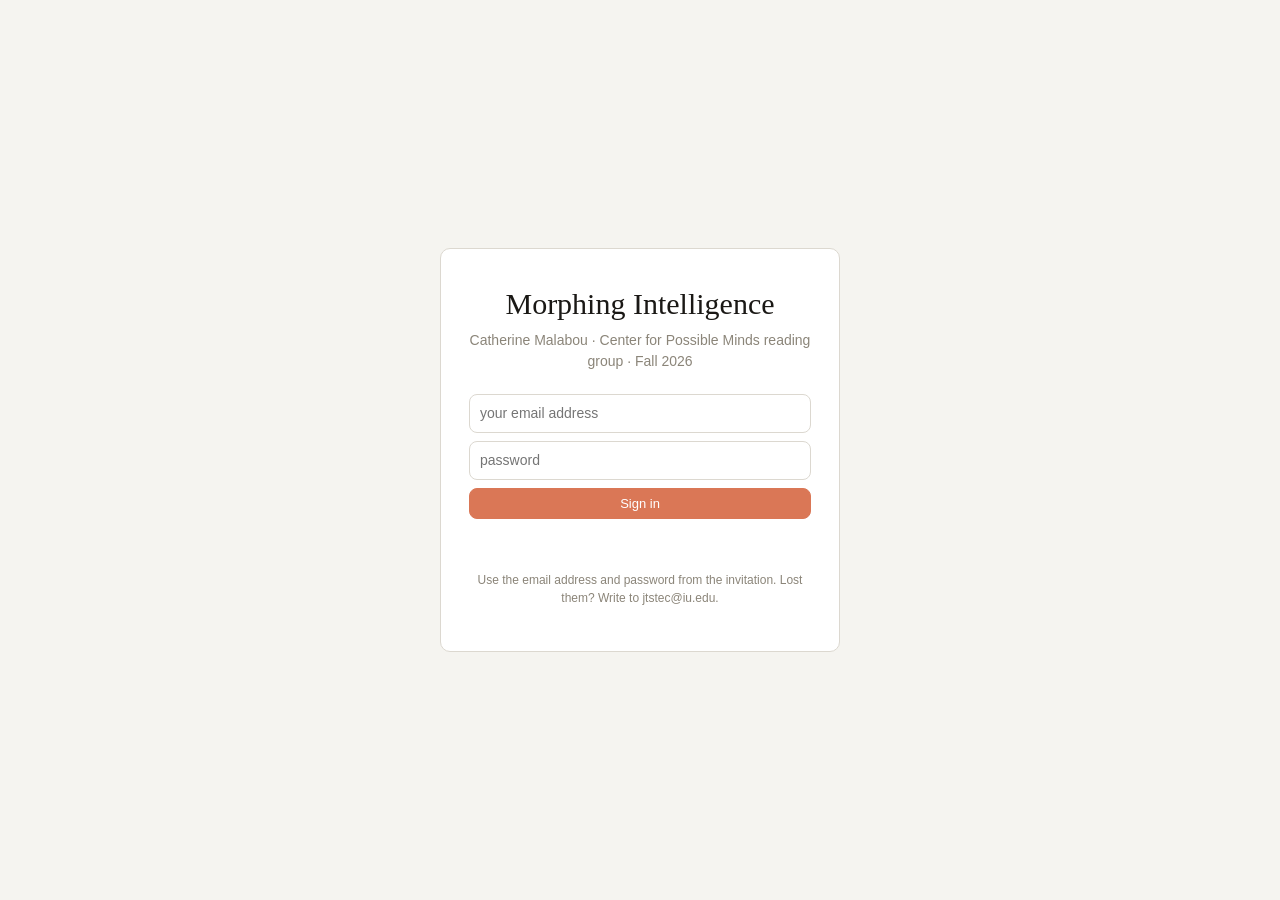
==== morphing-intelligence/read.html @ 617c4e81 "Reader on its own page; password sign-in; rounded cards Co-Authored-By: Claude Fable 5.1 <noreply@an" ====
<!DOCTYPE html>
<html lang="en">
<head>
<meta charset="UTF-8">
<meta name="viewport" content="width=device-width, initial-scale=1.0">
<meta name="robots" content="noindex, nofollow">
<title>Reading — Morphing Intelligence</title>
<link rel="stylesheet" href="libs/pdf_viewer.min.css">
<link rel="stylesheet" href="app.css">
<script src="libs/pdf.min.js"></script>
<script src="libs/supabase.min.js"></script>
</head>
<body>

<div class="gate" id="gate">
  <div class="gate-box">
    <h1>Morphing Intelligence</h1>
    <div class="sub">Catherine Malabou · Center for Possible Minds reading group · Fall 2026</div>
    <div class="row">
      <input type="email" id="gateEmail" placeholder="your email address" autocomplete="email" onkeydown="if(event.key==='Enter')signIn()">
      <input type="password" id="gatePw" placeholder="password" autocomplete="current-password" onkeydown="if(event.key==='Enter')signIn()">
      <button class="btn acc" onclick="signIn()">Sign in</button>
    </div>
    <div class="gate-msg" id="gateMsg"></div>
    <p class="fine">Use the email address and password from the invitation. Lost them? Write to jtstec@iu.edu.</p>
  </div>
</div>

<header class="app">
  <h1><a href="index.html">Morphing Intelligence</a> <span id="weekLabel"></span></h1>
  <div class="who"><span id="whoName"></span><button onclick="signOut()">Sign out</button></div>
</header>

<main class="reader">
  <div class="bar">
    <a class="btn sm" href="index.html">← All readings</a>
    <b id="rTitle">Loading…</b>
    <span class="pg" id="rPage"></span>
    <button class="btn sm" onclick="zoom(-0.2)">−</button>
    <button class="btn sm" onclick="zoom(0.2)">+</button>
    <button class="btn sm" id="dlBtn" onclick="downloadCurrent()">⬇ Download PDF</button>
  </div>
  <div class="stage">
    <div class="pdf" id="pdf"><div class="pdf-empty">Loading…</div></div>
    <aside class="ann">
      <h3><span>Annotations <span id="annCount"></span></span><label><input type="checkbox" id="pageOnly" onchange="renderAnnotations()"> this page only</label></h3>
      <div class="form" id="form" hidden>
        <div class="q" id="formQuote"></div>
        <textarea id="formText" placeholder="Your note (leave empty for a plain highlight)"></textarea>
        <div class="row">
          <label><input type="checkbox" id="formPrivate"> Keep private</label>
          <button class="btn sm" onclick="cancelForm()">Cancel</button>
          <button class="btn sm acc" onclick="saveAnnotation()">Save</button>
        </div>
      </div>
      <div id="annList"><div class="empty">Select a passage in the reading to highlight it and add a note.</div></div>
    </aside>
  </div>
</main>

<div class="pop" id="pop"><button onclick="startAnnotation()">Highlight &amp; note</button></div>
<div class="toast" id="toast"></div>

<script src="app.js"></script>
<script>
pdfjsLib.GlobalWorkerOptions.workerSrc = 'libs/pdf.worker.min.js';
let current = null, pdfDoc = null, scale = 1, annotations = [];
let sel = {text:'', page:null}, editingId = null, subscribed = false;

function onSignedIn(){
  const id = location.hash.replace('#','');
  if (!FILES[id]) { location.href = 'index.html'; return; }
  if (!subscribed){ subscribed = true; db.channel('mi-annotations').on('postgres_changes', { event:'*', schema:'public', table:'group_annotations' }, () => { if (current) loadAnnotations(); }).subscribe(); }
  openReading(id);
}
window.addEventListener('hashchange', ()=>{ const h=location.hash.replace('#',''); if (user && FILES[h] && h!==current) openReading(h); });

async function openReading(id){
  const f = FILES[id]; current = id; markSeen(id);
  document.title = f.title + ' — Morphing Intelligence';
  $('weekLabel').textContent = f.week.n ? `Week ${f.week.n} · ${f.week.date}` : f.week.date;
  $('rTitle').textContent = f.title; $('rPage').textContent='';
  $('pdf').innerHTML = '<div class="pdf-empty">Loading…</div>';
  cancelForm(); await loadAnnotations();
  try {
    const url = await signedUrl(f.path, 3600);
    pdfDoc = await pdfjsLib.getDocument({ url }).promise;
    scale = 1; await renderPages();
  } catch (e) {
    console.warn(e);
    $('pdf').innerHTML = '<div class="pdf-empty">This file is not available yet.<br><small>'+esc(e.message||'')+'</small></div>';
  }
}
async function renderPages(){
  const host = $('pdf'); host.innerHTML='';
  for (let n=1;n<=pdfDoc.numPages;n++){
    const c = document.createElement('div'); c.className='pdf-page-container'; c.id='pc-'+n; c.dataset.page=n;
    c.innerHTML = `<canvas id="cv-${n}"></canvas><div class="textLayer" id="tl-${n}"></div>`; host.appendChild(c);
  }
  $('rPage').textContent = '1 of ' + pdfDoc.numPages;
  for (let n=1;n<=pdfDoc.numPages;n++) await renderPage(n);
  host.onscroll = trackPage; applyHighlights();
}
async function renderPage(n){
  const page = await pdfDoc.getPage(n), host=$('pdf');
  const avail = Math.min(host.clientWidth-40, 900);
  const base = page.getViewport({scale:1}); const s = (avail/base.width)*scale;
  const vp = page.getViewport({scale:s}); const cv=$('cv-'+n); const ctx=cv.getContext('2d');
  const dpr = window.devicePixelRatio||1; cv.width=vp.width*dpr; cv.height=vp.height*dpr; cv.style.width=vp.width+'px'; cv.style.height=vp.height+'px';
  const pc = cv.parentElement; pc.style.width=vp.width+'px'; pc.style.height=vp.height+'px';
  await page.render({canvasContext:ctx, viewport:vp, transform:[dpr,0,0,dpr,0,0]}).promise;
  const tl=$('tl-'+n); tl.innerHTML=''; tl.style.setProperty('--scale-factor', s);
  const tc = await page.getTextContent();
  await pdfjsLib.renderTextLayer({ textContent:tc, container:tl, viewport:vp, textDivs:[] }).promise;
}
function zoom(d){ if(!pdfDoc) return; scale = Math.max(.6, Math.min(2.4, scale+d)); renderPages(); }
function trackPage(){
  const host=$('pdf'), top=host.getBoundingClientRect().top + host.clientHeight/3; let best=1, dist=1e9;
  document.querySelectorAll('.pdf-page-container').forEach(pc=>{ const r=pc.getBoundingClientRect(); const d=Math.abs((r.top+r.height/2)-top); if(d<dist){dist=d;best=+pc.dataset.page;} });
  if (pdfDoc) $('rPage').textContent = best + ' of ' + pdfDoc.numPages;
  if ($('pageOnly').checked) renderAnnotations();
}
function currentPage(){ return parseInt(($('rPage').textContent||'1').split(' ')[0])||1; }
function goToPage(n){ const pc=$('pc-'+n); if(pc) pc.scrollIntoView({behavior:'smooth', block:'start'}); }
async function downloadCurrent(){
  const f = FILES[current]; if (!f) return;
  try { const url = await signedUrl(f.path, 3600); const a=document.createElement('a'); a.href=url; a.download=f.path; a.target='_blank'; document.body.appendChild(a); a.click(); a.remove(); }
  catch(e){ toast('Download failed: '+e.message); }
}

/* selection → highlight */
document.addEventListener('mouseup', e => setTimeout(()=>{
  const pop=$('pop'); const s=window.getSelection(); const text=s.toString().replace(/\s+/g,' ').trim();
  const inPdf = e.target.closest && e.target.closest('.pdf');
  if (text.length>3 && current && inPdf){
    sel.text=text; const pc=e.target.closest('.pdf-page-container'); sel.page = pc? +pc.dataset.page : currentPage();
    pop.style.left=(e.pageX)+'px'; pop.style.top=(e.pageY+8)+'px'; pop.style.display='block';
  }
},10));
document.addEventListener('mousedown', e => { if (!e.target.closest('.pop')) $('pop').style.display='none'; });
function startAnnotation(){ editingId=null; $('pop').style.display='none'; $('formQuote').textContent='“'+sel.text+'”'; $('formText').value=''; $('formPrivate').checked=false; $('form').hidden=false; $('formText').focus(); }
function cancelForm(){ $('form').hidden=true; editingId=null; }
function editAnnotation(id){ const a=annotations.find(x=>x.id===id); if(!a) return; editingId=id; sel={text:a.quote,page:a.page_num}; $('formQuote').textContent='“'+a.quote+'”'; $('formText').value=a.comment||''; $('formPrivate').checked=!a.shared; $('form').hidden=false; $('formText').focus(); }

/* annotations */
async function loadAnnotations(){
  const { data, error } = await db.from('group_annotations').select('*').eq('group_slug', GROUP).eq('reading_id', current).order('created_at', {ascending:false});
  if (error) { console.warn(error); toast('Could not load annotations'); annotations=[]; } else annotations = data||[];
  renderAnnotations(); applyHighlights();
}
async function saveAnnotation(){
  const comment=$('formText').value.trim(), shared=!$('formPrivate').checked;
  if (editingId){
    const { error } = await db.from('group_annotations').update({ comment, shared, updated_at:new Date().toISOString() }).eq('id', editingId);
    if (error) return toast('Save failed: '+error.message);
  } else {
    const row = { group_slug:GROUP, reading_id:current, quote:sel.text, page_num:sel.page, comment, shared, user_id:user.id, author_email:user.email, author_name:displayName };
    const { error } = await db.from('group_annotations').insert([row]);
    if (error) return toast('Save failed: '+error.message);
  }
  cancelForm(); await loadAnnotations(); toast(shared?'Saved':'Saved (private)');
}
async function deleteAnnotation(id){
  const { error } = await db.from('group_annotations').delete().eq('id', id);
  if (error) return toast('Delete failed: '+error.message);
  await loadAnnotations();
}
async function saveReply(id){
  const ta=$('reply-'+id); const text=(ta.value||'').trim(); if(!text) return;
  const a=annotations.find(x=>x.id===id); const replies=[...(a.replies||[]), {id:Date.now().toString(), comment:text, author_email:user.email, author_name:displayName, created_at:new Date().toISOString()}];
  const { error } = await db.from('group_annotations').update({ replies }).eq('id', id);
  if (error) return toast('Reply failed: '+error.message);
  await loadAnnotations();
}
function toggleReply(id){ const r=$('replybox-'+id); r.hidden=!r.hidden; if(!r.hidden) $('reply-'+id).focus(); }
function renderAnnotations(){
  let items = annotations.slice();
  if ($('pageOnly').checked){ const p=currentPage(); items=items.filter(a=>a.page_num===p); }
  $('annCount').textContent = items.length? '('+items.length+')':'';
  if (!items.length){ $('annList').innerHTML='<div class="empty">'+(annotations.length?'No annotations on this page.':'Select a passage in the reading to highlight it and add a note.')+'</div>'; return; }
  const dt = d => new Date(d).toLocaleDateString(undefined,{month:'short',day:'numeric'});
  $('annList').innerHTML = items.map(a=>{
    const mine = a.user_id===user.id;
    return `<div class="card ${mine?'mine':''}">
      <div class="who">${esc(a.author_name||a.author_email)}<small>${dt(a.created_at)}${a.page_num?' · p. '+a.page_num:''}</small>${a.shared?'':'<span class="priv">private</span>'}</div>
      <div class="q" onclick="goToPage(${a.page_num||1})">“${esc(a.quote)}”</div>
      ${a.comment?`<div class="r">${esc(a.comment)}</div>`:''}
      ${(a.replies||[]).map(r=>`<div class="reply"><div class="who">${esc(r.author_name||r.author_email)}<small>${dt(r.created_at)}</small></div><div class="r">${esc(r.comment)}</div></div>`).join('')}
      <div class="acts">${a.shared?`<button onclick="toggleReply('${a.id}')">Reply</button>`:''}${mine?`<button onclick="editAnnotation('${a.id}')">Edit</button><button onclick="deleteAnnotation('${a.id}')">Delete</button>`:''}</div>
      <div id="replybox-${a.id}" hidden style="margin-top:6px"><textarea id="reply-${a.id}"></textarea><div style="text-align:right;margin-top:4px"><button class="btn sm acc" onclick="saveReply('${a.id}')">Reply</button></div></div>
    </div>`;
  }).join('');
}
function norm(s){ return (s||'').toLowerCase().replace(/[^a-z0-9]+/g,' ').trim(); }
function applyHighlights(){
  document.querySelectorAll('.textLayer span.hl').forEach(s=>s.classList.remove('hl','mine'));
  for (const a of annotations){
    if (!a.page_num || !a.quote) continue;
    const tl=$('tl-'+a.page_num); if(!tl) continue;
    const q=norm(a.quote); if (q.length<4) continue;
    const spans=[...tl.querySelectorAll('span')];
    outer: for (let i=0;i<spans.length;i++){
      let acc='';
      for (let j=i;j<spans.length && j<i+80;j++){
        acc = (acc+' '+norm(spans[j].textContent)).trim();
        if (acc.includes(q)){ for(let k=i;k<=j;k++){ spans[k].classList.add('hl'); if(a.user_id===user.id) spans[k].classList.add('mine'); } break outer; }
        if (!q.startsWith(acc.slice(0, Math.min(acc.length, q.length)))) break;
      }
    }
  }
}
</script>
</body>
</html>
---- morphing-intelligence/libs/pdf_viewer.min.css ----
:root{--highlight-bg-color:rgba(180, 0, 170, 1);--highlight-selected-bg-color:rgba(0, 100, 0, 1)}@media screen and (forced-colors:active){:root{--highlight-bg-color:Highlight;--highlight-selected-bg-color:ButtonText}}.textLayer{position:absolute;text-align:initial;inset:0;overflow:hidden;opacity:.25;line-height:1;-webkit-text-size-adjust:none;-moz-text-size-adjust:none;text-size-adjust:none;forced-color-adjust:none;transform-origin:0 0;z-index:2}.textLayer :is(span,br){color:transparent;position:absolute;white-space:pre;cursor:text;transform-origin:0 0}.textLayer span.markedContent{top:0;height:0}.textLayer .highlight{margin:-1px;padding:1px;background-color:var(--highlight-bg-color);border-radius:4px}.textLayer .highlight.appended{position:initial}.textLayer .highlight.begin{border-radius:4px 0 0 4px}.textLayer .highlight.end{border-radius:0 4px 4px 0}.textLayer .highlight.middle{border-radius:0}.textLayer .highlight.selected{background-color:var(--highlight-selected-bg-color)}.textLayer ::-moz-selection{background:#00f;background:AccentColor}.textLayer ::selection{background:#00f;background:AccentColor}.textLayer br::-moz-selection{background:0 0}.textLayer br::selection{background:0 0}.textLayer .endOfContent{display:block;position:absolute;inset:100% 0 0;z-index:-1;cursor:default;-webkit-user-select:none;-moz-user-select:none;user-select:none}.textLayer .endOfContent.active{top:0}:root{--annotation-unfocused-field-background:url("data:image/svg+xml;charset=UTF-8,<svg width='1px' height='1px' xmlns='http://www.w3.org/2000/svg'><rect width='100%' height='100%' style='fill:rgba(0, 54, 255, 0.13);'/></svg>");--input-focus-border-color:Highlight;--input-focus-outline:1px solid Canvas;--input-unfocused-border-color:transparent;--input-disabled-border-color:transparent;--input-hover-border-color:black;--link-outline:none}@media screen and (forced-colors:active){:root{--input-focus-border-color:CanvasText;--input-unfocused-border-color:ActiveText;--input-disabled-border-color:GrayText;--input-hover-border-color:Highlight;--link-outline:1.5px solid LinkText;--hcm-highligh-filter:invert(100%)}.annotationLayer .buttonWidgetAnnotation:is(.checkBox,.radioButton) input:required,.annotationLayer .choiceWidgetAnnotation select:required,.annotationLayer .textWidgetAnnotation :is(input,textarea):required{outline:1.5px solid selectedItem}.annotationLayer .linkAnnotation:hover{-webkit-backdrop-filter:var(--hcm-highligh-filter);backdrop-filter:var(--hcm-highligh-filter)}.annotationLayer .linkAnnotation>a:hover{opacity:0!important;background:0 0!important;box-shadow:none}.annotationLayer .popupAnnotation .popup{outline:calc(1.5px * var(--scale-factor)) solid CanvasText!important;background-color:ButtonFace!important;color:ButtonText!important}.annotationLayer .highlightArea:hover::after{position:absolute;top:0;left:0;width:100%;height:100%;-webkit-backdrop-filter:var(--hcm-highligh-filter);backdrop-filter:var(--hcm-highligh-filter);content:"";pointer-events:none}.annotationLayer .popupAnnotation.focused .popup{outline:calc(3px * var(--scale-factor)) solid Highlight!important}}.annotationLayer{position:absolute;top:0;left:0;pointer-events:none;transform-origin:0 0;z-index:3}.annotationLayer[data-main-rotation="90"] .norotate{transform:rotate(270deg) translateX(-100%)}.annotationLayer[data-main-rotation="180"] .norotate{transform:rotate(180deg) translate(-100%,-100%)}.annotationLayer[data-main-rotation="270"] .norotate{transform:rotate(90deg) translateY(-100%)}.annotationLayer canvas{position:absolute;width:100%;height:100%;pointer-events:none}.annotationLayer section{position:absolute;text-align:initial;pointer-events:auto;box-sizing:border-box;transform-origin:0 0}.annotationLayer .linkAnnotation{outline:var(--link-outline)}.annotationLayer :is(.linkAnnotation,.buttonWidgetAnnotation.pushButton)>a{position:absolute;font-size:1em;top:0;left:0;width:100%;height:100%}.annotationLayer :is(.linkAnnotation,.buttonWidgetAnnotation.pushButton):not(.hasBorder)>a:hover{opacity:.2;background-color:#ff0;box-shadow:0 2px 10px #ff0}.annotationLayer .linkAnnotation.hasBorder:hover{background-color:rgba(255,255,0,.2)}.annotationLayer .hasBorder{background-size:100% 100%}.annotationLayer .textAnnotation img{position:absolute;cursor:pointer;width:100%;height:100%;top:0;left:0}.annotationLayer .buttonWidgetAnnotation:is(.checkBox,.radioButton) input,.annotationLayer .choiceWidgetAnnotation select,.annotationLayer .textWidgetAnnotation :is(input,textarea){background-image:var(--annotation-unfocused-field-background);border:2px solid var(--input-unfocused-border-color);box-sizing:border-box;font:calc(9px * var(--scale-factor)) sans-serif;height:100%;margin:0;vertical-align:top;width:100%}.annotationLayer .buttonWidgetAnnotation:is(.checkBox,.radioButton) input:required,.annotationLayer .choiceWidgetAnnotation select:required,.annotationLayer .textWidgetAnnotation :is(input,textarea):required{outline:1.5px solid red}.annotationLayer .choiceWidgetAnnotation select option{padding:0}.annotationLayer .buttonWidgetAnnotation.radioButton input{border-radius:50%}.annotationLayer .textWidgetAnnotation textarea{resize:none}.annotationLayer .buttonWidgetAnnotation:is(.checkBox,.radioButton) input[disabled],.annotationLayer .choiceWidgetAnnotation select[disabled],.annotationLayer .textWidgetAnnotation :is(input,textarea)[disabled]{background:0 0;border:2px solid var(--input-disabled-border-color);cursor:not-allowed}.annotationLayer .buttonWidgetAnnotation:is(.checkBox,.radioButton) input:hover,.annotationLayer .choiceWidgetAnnotation select:hover,.annotationLayer .textWidgetAnnotation :is(input,textarea):hover{border:2px solid var(--input-hover-border-color)}.annotationLayer .buttonWidgetAnnotation.checkBox input:hover,.annotationLayer .choiceWidgetAnnotation select:hover,.annotationLayer .textWidgetAnnotation :is(input,textarea):hover{border-radius:2px}.annotationLayer .choiceWidgetAnnotation select:focus,.annotationLayer .textWidgetAnnotation :is(input,textarea):focus{background:0 0;border:2px solid var(--input-focus-border-color);border-radius:2px;outline:var(--input-focus-outline)}.annotationLayer .buttonWidgetAnnotation:is(.checkBox,.radioButton) :focus{background-image:none;background-color:transparent}.annotationLayer .buttonWidgetAnnotation.checkBox :focus{border:2px solid var(--input-focus-border-color);border-radius:2px;outline:var(--input-focus-outline)}.annotationLayer .buttonWidgetAnnotation.radioButton :focus{border:2px solid var(--input-focus-border-color);outline:var(--input-focus-outline)}.annotationLayer .buttonWidgetAnnotation.checkBox input:checked::after,.annotationLayer .buttonWidgetAnnotation.checkBox input:checked::before,.annotationLayer .buttonWidgetAnnotation.radioButton input:checked::before{background-color:CanvasText;content:"";display:block;position:absolute}.annotationLayer .buttonWidgetAnnotation.checkBox input:checked::after,.annotationLayer .buttonWidgetAnnotation.checkBox input:checked::before{height:80%;left:45%;width:1px}.annotationLayer .buttonWidgetAnnotation.checkBox input:checked::before{transform:rotate(45deg)}.annotationLayer .buttonWidgetAnnotation.checkBox input:checked::after{transform:rotate(-45deg)}.annotationLayer .buttonWidgetAnnotation.radioButton input:checked::before{border-radius:50%;height:50%;left:30%;top:20%;width:50%}.annotationLayer .textWidgetAnnotation input.comb{font-family:monospace;padding-left:2px;padding-right:0}.annotationLayer .textWidgetAnnotation input.comb:focus{width:103%}.annotationLayer .buttonWidgetAnnotation:is(.checkBox,.radioButton) input{-webkit-appearance:none;-moz-appearance:none;appearance:none}.annotationLayer .fileAttachmentAnnotation .popupTriggerArea{height:100%;width:100%}.annotationLayer .popupAnnotation{position:absolute;font-size:calc(9px * var(--scale-factor));pointer-events:none;width:-moz-max-content;width:max-content;max-width:45%;height:auto}.annotationLayer .popup{background-color:#ff9;box-shadow:0 calc(2px * var(--scale-factor)) calc(5px * var(--scale-factor)) #888;border-radius:calc(2px * var(--scale-factor));outline:1.5px solid #ffff4a;padding:calc(6px * var(--scale-factor));cursor:pointer;font:message-box;white-space:normal;word-wrap:break-word;pointer-events:auto}.annotationLayer .popupAnnotation.focused .popup{outline-width:3px}.annotationLayer .popup *{font-size:calc(9px * var(--scale-factor))}.annotationLayer .popup>.header{display:inline-block}.annotationLayer .popup>.header h1{display:inline}.annotationLayer .popup>.header .popupDate{display:inline-block;margin-left:calc(5px * var(--scale-factor));width:-moz-fit-content;width:fit-content}.annotationLayer .popupContent{border-top:1px solid #333;margin-top:calc(2px * var(--scale-factor));padding-top:calc(2px * var(--scale-factor))}.annotationLayer .richText>*{white-space:pre-wrap;font-size:calc(9px * var(--scale-factor))}.annotationLayer .popupTriggerArea{cursor:pointer}.annotationLayer section svg{position:absolute;width:100%;height:100%;top:0;left:0}.annotationLayer .annotationTextContent{position:absolute;width:100%;height:100%;opacity:0;color:transparent;-webkit-user-select:none;-moz-user-select:none;user-select:none;pointer-events:none}.annotationLayer .annotationTextContent span{width:100%;display:inline-block}.annotationLayer svg.quadrilateralsContainer{contain:strict;width:0;height:0;position:absolute;top:0;left:0;z-index:-1}:root{--xfa-unfocused-field-background:url("data:image/svg+xml;charset=UTF-8,<svg width='1px' height='1px' xmlns='http://www.w3.org/2000/svg'><rect width='100%' height='100%' style='fill:rgba(0, 54, 255, 0.13);'/></svg>");--xfa-focus-outline:auto}@media screen and (forced-colors:active){:root{--xfa-focus-outline:2px solid CanvasText}.xfaLayer :required{outline:1.5px solid selectedItem}}.xfaLayer{background-color:transparent}.xfaLayer .highlight{margin:-1px;padding:1px;background-color:#efcbed;border-radius:4px}.xfaLayer .highlight.appended{position:initial}.xfaLayer .highlight.begin{border-radius:4px 0 0 4px}.xfaLayer .highlight.end{border-radius:0 4px 4px 0}.xfaLayer .highlight.middle{border-radius:0}.xfaLayer .highlight.selected{background-color:#cbdfcb}.xfaPage{overflow:hidden;position:relative}.xfaContentarea{position:absolute}.xfaPrintOnly{display:none}.xfaLayer{position:absolute;text-align:initial;top:0;left:0;transform-origin:0 0;line-height:1.2}.xfaLayer *{color:inherit;font:inherit;font-style:inherit;font-weight:inherit;font-kerning:inherit;letter-spacing:-.01px;text-align:inherit;text-decoration:inherit;box-sizing:border-box;background-color:transparent;padding:0;margin:0;pointer-events:auto;line-height:inherit}.xfaLayer :required{outline:1.5px solid red}.xfaLayer div,.xfaLayer svg,.xfaLayer svg *{pointer-events:none}.xfaLayer a{color:#00f}.xfaRich li{margin-left:3em}.xfaFont{color:#000;font-weight:400;font-kerning:none;font-size:10px;font-style:normal;letter-spacing:0;text-decoration:none;vertical-align:0}.xfaCaption{overflow:hidden;flex:0 0 auto}.xfaCaptionForCheckButton{overflow:hidden;flex:1 1 auto}.xfaLabel{height:100%;width:100%}.xfaLeft{display:flex;flex-direction:row;align-items:center}.xfaRight{display:flex;flex-direction:row-reverse;align-items:center}:is(.xfaLeft,.xfaRight)>:is(.xfaCaption,.xfaCaptionForCheckButton){max-height:100%}.xfaTop{display:flex;flex-direction:column;align-items:flex-start}.xfaBottom{display:flex;flex-direction:column-reverse;align-items:flex-start}:is(.xfaTop,.xfaBottom)>:is(.xfaCaption,.xfaCaptionForCheckButton){width:100%}.xfaBorder{background-color:transparent;position:absolute;pointer-events:none}.xfaWrapped{width:100%;height:100%}:is(.xfaTextfield,.xfaSelect):focus{background-image:none;background-color:transparent;outline:var(--xfa-focus-outline);outline-offset:-1px}:is(.xfaCheckbox,.xfaRadio):focus{outline:var(--xfa-focus-outline)}.xfaSelect,.xfaTextfield{height:100%;width:100%;flex:1 1 auto;border:none;resize:none;background-image:var(--xfa-unfocused-field-background)}.xfaSelect{padding-inline:2px}:is(.xfaTop,.xfaBottom)>:is(.xfaTextfield,.xfaSelect){flex:0 1 auto}.xfaButton{cursor:pointer;width:100%;height:100%;border:none;text-align:center}.xfaLink{width:100%;height:100%;position:absolute;top:0;left:0}.xfaCheckbox,.xfaRadio{width:100%;height:100%;flex:0 0 auto;border:none}.xfaRich{white-space:pre-wrap;width:100%;height:100%}.xfaImage{-o-object-position:left top;object-position:left top;-o-object-fit:contain;object-fit:contain;width:100%;height:100%}.xfaLrTb,.xfaRlTb,.xfaTb{display:flex;flex-direction:column;align-items:stretch}.xfaLr{display:flex;flex-direction:row;align-items:stretch}.xfaRl{display:flex;flex-direction:row-reverse;align-items:stretch}.xfaTb>div{justify-content:left}.xfaPosition{position:relative}.xfaArea{position:relative}.xfaValignMiddle{display:flex;align-items:center}.xfaTable{display:flex;flex-direction:column;align-items:stretch}.xfaTable .xfaRow{display:flex;flex-direction:row;align-items:stretch}.xfaTable .xfaRlRow{display:flex;flex-direction:row-reverse;align-items:stretch;flex:1}.xfaTable .xfaRlRow>div{flex:1}:is(.xfaNonInteractive,.xfaDisabled,.xfaReadOnly) :is(input,textarea){background:initial}@media print{.xfaSelect,.xfaTextfield{background:0 0}.xfaSelect{-webkit-appearance:none;-moz-appearance:none;appearance:none;text-indent:1px;text-overflow:""}}:root{--outline-width:2px;--outline-color:#0060df;--outline-around-width:1px;--outline-around-color:#f0f0f4;--hover-outline-around-color:var(--outline-around-color);--focus-outline:solid var(--outline-width) var(--outline-color);--unfocus-outline:solid var(--outline-width) transparent;--focus-outline-around:solid var(--outline-around-width) var(--outline-around-color);--hover-outline-color:#8f8f9d;--hover-outline:solid var(--outline-width) var(--hover-outline-color);--hover-outline-around:solid var(--outline-around-width) var(--hover-outline-around-color);--freetext-line-height:1.35;--freetext-padding:2px;--resizer-bg-color:var(--outline-color);--resizer-size:6px;--resizer-shift:calc(
    0px - (var(--outline-width) + var(--resizer-size)) / 2 -
      var(--outline-around-width)
  );--editorFreeText-editing-cursor:text;--editorInk-editing-cursor:pointer;--alt-text-opacity:0.8;--alt-text-add-image:url(images/altText_add.svg);--alt-text-done-image:url(images/altText_done.svg);--alt-text-bg-color:rgba(43, 42, 51, var(--alt-text-opacity));--alt-text-fg-color:#fbfbfe;--alt-text-border-color:var(--alt-text-bg-color);--alt-text-hover-bg-color:rgba(82, 82, 94, var(--alt-text-opacity));--alt-text-hover-fg-color:var(--alt-text-fg-color);--alt-text-hover-border-color:var(--alt-text-hover-bg-color);--alt-text-active-bg-color:rgba(91, 91, 102, var(--alt-text-opacity));--alt-text-active-fg-color:var(--alt-text-fg-color);--alt-text-active-border-color:var(--alt-text-hover-bg-color);--alt-text-focus-outline-color:#0060df;--alt-text-focus-border-color:#f0f0f4;--alt-text-shadow:0 2px 6px 0 rgba(28, 27, 34, 0.5)}@media screen and (forced-colors:active){:root{--outline-color:CanvasText;--outline-around-color:ButtonFace;--resizer-bg-color:ButtonText;--hover-outline-color:Highlight;--hover-outline-around-color:SelectedItemText;--alt-text-bg-color:Canvas;--alt-text-fg-color:ButtonText;--alt-text-border-color:ButtonText;--alt-text-hover-bg-color:Canvas;--alt-text-hover-fg-color:SelectedItem;--alt-text-hover-border-color:SelectedItem;--alt-text-active-bg-color:ButtonFace;--alt-text-active-fg-color:SelectedItem;--alt-text-active-border-color:ButtonText;--alt-text-focus-outline-color:CanvasText;--alt-text-focus-border-color:ButtonText;--alt-text-shadow:none;--alt-text-opacity:1}}[data-editor-rotation="90"]{transform:rotate(90deg)}[data-editor-rotation="180"]{transform:rotate(180deg)}[data-editor-rotation="270"]{transform:rotate(270deg)}.annotationEditorLayer{background:0 0;position:absolute;inset:0;font-size:calc(100px * var(--scale-factor));transform-origin:0 0;cursor:auto;z-index:4}.annotationEditorLayer.waiting{content:"";cursor:wait;position:absolute;inset:0;width:100%;height:100%}.annotationEditorLayer.freeTextEditing{cursor:var(--editorFreeText-editing-cursor)}.annotationEditorLayer.inkEditing{cursor:var(--editorInk-editing-cursor)}.annotationEditorLayer :is(.freeTextEditor,.inkEditor,.stampEditor){position:absolute;background:0 0;z-index:1;transform-origin:0 0;cursor:auto;max-width:100%;max-height:100%;border:var(--unfocus-outline)}.annotationEditorLayer .draggable.selectedEditor:is(.freeTextEditor,.inkEditor,.stampEditor){cursor:move}.annotationEditorLayer .selectedEditor:is(.freeTextEditor,.inkEditor,.stampEditor){border:var(--focus-outline);outline:var(--focus-outline-around)}.annotationEditorLayer .selectedEditor:is(.freeTextEditor,.inkEditor,.stampEditor)::before{content:"";position:absolute;inset:0;border:var(--focus-outline-around);pointer-events:none}.annotationEditorLayer :is(.freeTextEditor,.inkEditor,.stampEditor):hover:not(.selectedEditor){border:var(--hover-outline);outline:var(--hover-outline-around)}.annotationEditorLayer :is(.freeTextEditor,.inkEditor,.stampEditor):hover:not(.selectedEditor)::before{content:"";position:absolute;inset:0;border:var(--focus-outline-around)}.annotationEditorLayer .freeTextEditor{padding:calc(var(--freetext-padding) * var(--scale-factor));width:auto;height:auto;touch-action:none}.annotationEditorLayer .freeTextEditor .internal{background:0 0;border:none;inset:0;overflow:visible;white-space:nowrap;font:10px sans-serif;line-height:var(--freetext-line-height);-webkit-user-select:none;-moz-user-select:none;user-select:none}.annotationEditorLayer .freeTextEditor .overlay{position:absolute;display:none;background:0 0;inset:0;width:100%;height:100%}.annotationEditorLayer .freeTextEditor .overlay.enabled{display:block}.annotationEditorLayer .freeTextEditor .internal:empty::before{content:attr(default-content);color:gray}.annotationEditorLayer .freeTextEditor .internal:focus{outline:0;-webkit-user-select:auto;-moz-user-select:auto;user-select:auto}.annotationEditorLayer .inkEditor{width:100%;height:100%}.annotationEditorLayer .inkEditor.editing{cursor:inherit}.annotationEditorLayer .inkEditor .inkEditorCanvas{position:absolute;inset:0;width:100%;height:100%;touch-action:none}.annotationEditorLayer .stampEditor{width:auto;height:auto}.annotationEditorLayer .stampEditor canvas{width:100%;height:100%}.annotationEditorLayer :is(.freeTextEditor,.inkEditor,.stampEditor)>.resizers{position:absolute;inset:0}.annotationEditorLayer :is(.freeTextEditor,.inkEditor,.stampEditor)>.resizers.hidden{display:none}.annotationEditorLayer :is(.freeTextEditor,.inkEditor,.stampEditor)>.resizers>.resizer{width:var(--resizer-size);height:var(--resizer-size);background:content-box var(--resizer-bg-color);border:var(--focus-outline-around);border-radius:2px;position:absolute}.annotationEditorLayer :is(.freeTextEditor,.inkEditor,.stampEditor)>.resizers>.resizer.topLeft{top:var(--resizer-shift);left:var(--resizer-shift)}.annotationEditorLayer :is(.freeTextEditor,.inkEditor,.stampEditor)>.resizers>.resizer.topMiddle{top:var(--resizer-shift);left:calc(50% + var(--resizer-shift))}.annotationEditorLayer :is(.freeTextEditor,.inkEditor,.stampEditor)>.resizers>.resizer.topRight{top:var(--resizer-shift);right:var(--resizer-shift)}.annotationEditorLayer :is(.freeTextEditor,.inkEditor,.stampEditor)>.resizers>.resizer.middleRight{top:calc(50% + var(--resizer-shift));right:var(--resizer-shift)}.annotationEditorLayer :is(.freeTextEditor,.inkEditor,.stampEditor)>.resizers>.resizer.bottomRight{bottom:var(--resizer-shift);right:var(--resizer-shift)}.annotationEditorLayer :is(.freeTextEditor,.inkEditor,.stampEditor)>.resizers>.resizer.bottomMiddle{bottom:var(--resizer-shift);left:calc(50% + var(--resizer-shift))}.annotationEditorLayer :is(.freeTextEditor,.inkEditor,.stampEditor)>.resizers>.resizer.bottomLeft{bottom:var(--resizer-shift);left:var(--resizer-shift)}.annotationEditorLayer :is(.freeTextEditor,.inkEditor,.stampEditor)>.resizers>.resizer.middleLeft{top:calc(50% + var(--resizer-shift));left:var(--resizer-shift)}.annotationEditorLayer[data-main-rotation="0"] :is([data-editor-rotation="0"],[data-editor-rotation="180"])>.resizers>.resizer.bottomRight,.annotationEditorLayer[data-main-rotation="0"] :is([data-editor-rotation="0"],[data-editor-rotation="180"])>.resizers>.resizer.topLeft,.annotationEditorLayer[data-main-rotation="180"] :is([data-editor-rotation="180"],[data-editor-rotation="0"])>.resizers>.resizer.bottomRight,.annotationEditorLayer[data-main-rotation="180"] :is([data-editor-rotation="180"],[data-editor-rotation="0"])>.resizers>.resizer.topLeft,.annotationEditorLayer[data-main-rotation="270"] :is([data-editor-rotation="90"],[data-editor-rotation="270"])>.resizers>.resizer.bottomRight,.annotationEditorLayer[data-main-rotation="270"] :is([data-editor-rotation="90"],[data-editor-rotation="270"])>.resizers>.resizer.topLeft,.annotationEditorLayer[data-main-rotation="90"] :is([data-editor-rotation="270"],[data-editor-rotation="90"])>.resizers>.resizer.bottomRight,.annotationEditorLayer[data-main-rotation="90"] :is([data-editor-rotation="270"],[data-editor-rotation="90"])>.resizers>.resizer.topLeft{cursor:nwse-resize}.annotationEditorLayer[data-main-rotation="0"] :is([data-editor-rotation="0"],[data-editor-rotation="180"])>.resizers>.resizer.bottomMiddle,.annotationEditorLayer[data-main-rotation="0"] :is([data-editor-rotation="0"],[data-editor-rotation="180"])>.resizers>.resizer.topMiddle,.annotationEditorLayer[data-main-rotation="180"] :is([data-editor-rotation="180"],[data-editor-rotation="0"])>.resizers>.resizer.bottomMiddle,.annotationEditorLayer[data-main-rotation="180"] :is([data-editor-rotation="180"],[data-editor-rotation="0"])>.resizers>.resizer.topMiddle,.annotationEditorLayer[data-main-rotation="270"] :is([data-editor-rotation="90"],[data-editor-rotation="270"])>.resizers>.resizer.bottomMiddle,.annotationEditorLayer[data-main-rotation="270"] :is([data-editor-rotation="90"],[data-editor-rotation="270"])>.resizers>.resizer.topMiddle,.annotationEditorLayer[data-main-rotation="90"] :is([data-editor-rotation="270"],[data-editor-rotation="90"])>.resizers>.resizer.bottomMiddle,.annotationEditorLayer[data-main-rotation="90"] :is([data-editor-rotation="270"],[data-editor-rotation="90"])>.resizers>.resizer.topMiddle{cursor:ns-resize}.annotationEditorLayer[data-main-rotation="0"] :is([data-editor-rotation="0"],[data-editor-rotation="180"])>.resizers>.resizer.bottomLeft,.annotationEditorLayer[data-main-rotation="0"] :is([data-editor-rotation="0"],[data-editor-rotation="180"])>.resizers>.resizer.topRight,.annotationEditorLayer[data-main-rotation="180"] :is([data-editor-rotation="180"],[data-editor-rotation="0"])>.resizers>.resizer.bottomLeft,.annotationEditorLayer[data-main-rotation="180"] :is([data-editor-rotation="180"],[data-editor-rotation="0"])>.resizers>.resizer.topRight,.annotationEditorLayer[data-main-rotation="270"] :is([data-editor-rotation="90"],[data-editor-rotation="270"])>.resizers>.resizer.bottomLeft,.annotationEditorLayer[data-main-rotation="270"] :is([data-editor-rotation="90"],[data-editor-rotation="270"])>.resizers>.resizer.topRight,.annotationEditorLayer[data-main-rotation="90"] :is([data-editor-rotation="270"],[data-editor-rotation="90"])>.resizers>.resizer.bottomLeft,.annotationEditorLayer[data-main-rotation="90"] :is([data-editor-rotation="270"],[data-editor-rotation="90"])>.resizers>.resizer.topRight{cursor:nesw-resize}.annotationEditorLayer[data-main-rotation="0"] :is([data-editor-rotation="0"],[data-editor-rotation="180"])>.resizers>.resizer.middleLeft,.annotationEditorLayer[data-main-rotation="0"] :is([data-editor-rotation="0"],[data-editor-rotation="180"])>.resizers>.resizer.middleRight,.annotationEditorLayer[data-main-rotation="180"] :is([data-editor-rotation="180"],[data-editor-rotation="0"])>.resizers>.resizer.middleLeft,.annotationEditorLayer[data-main-rotation="180"] :is([data-editor-rotation="180"],[data-editor-rotation="0"])>.resizers>.resizer.middleRight,.annotationEditorLayer[data-main-rotation="270"] :is([data-editor-rotation="90"],[data-editor-rotation="270"])>.resizers>.resizer.middleLeft,.annotationEditorLayer[data-main-rotation="270"] :is([data-editor-rotation="90"],[data-editor-rotation="270"])>.resizers>.resizer.middleRight,.annotationEditorLayer[data-main-rotation="90"] :is([data-editor-rotation="270"],[data-editor-rotation="90"])>.resizers>.resizer.middleLeft,.annotationEditorLayer[data-main-rotation="90"] :is([data-editor-rotation="270"],[data-editor-rotation="90"])>.resizers>.resizer.middleRight{cursor:ew-resize}.annotationEditorLayer[data-main-rotation="0"] :is([data-editor-rotation="90"],[data-editor-rotation="270"])>.resizers>.resizer.bottomRight,.annotationEditorLayer[data-main-rotation="0"] :is([data-editor-rotation="90"],[data-editor-rotation="270"])>.resizers>.resizer.topLeft,.annotationEditorLayer[data-main-rotation="180"] :is([data-editor-rotation="270"],[data-editor-rotation="90"])>.resizers>.resizer.bottomRight,.annotationEditorLayer[data-main-rotation="180"] :is([data-editor-rotation="270"],[data-editor-rotation="90"])>.resizers>.resizer.topLeft,.annotationEditorLayer[data-main-rotation="270"] :is([data-editor-rotation="180"],[data-editor-rotation="0"])>.resizers>.resizer.bottomRight,.annotationEditorLayer[data-main-rotation="270"] :is([data-editor-rotation="180"],[data-editor-rotation="0"])>.resizers>.resizer.topLeft,.annotationEditorLayer[data-main-rotation="90"] :is([data-editor-rotation="0"],[data-editor-rotation="180"])>.resizers>.resizer.bottomRight,.annotationEditorLayer[data-main-rotation="90"] :is([data-editor-rotation="0"],[data-editor-rotation="180"])>.resizers>.resizer.topLeft{cursor:nesw-resize}.annotationEditorLayer[data-main-rotation="0"] :is([data-editor-rotation="90"],[data-editor-rotation="270"])>.resizers>.resizer.bottomMiddle,.annotationEditorLayer[data-main-rotation="0"] :is([data-editor-rotation="90"],[data-editor-rotation="270"])>.resizers>.resizer.topMiddle,.annotationEditorLayer[data-main-rotation="180"] :is([data-editor-rotation="270"],[data-editor-rotation="90"])>.resizers>.resizer.bottomMiddle,.annotationEditorLayer[data-main-rotation="180"] :is([data-editor-rotation="270"],[data-editor-rotation="90"])>.resizers>.resizer.topMiddle,.annotationEditorLayer[data-main-rotation="270"] :is([data-editor-rotation="180"],[data-editor-rotation="0"])>.resizers>.resizer.bottomMiddle,.annotationEditorLayer[data-main-rotation="270"] :is([data-editor-rotation="180"],[data-editor-rotation="0"])>.resizers>.resizer.topMiddle,.annotationEditorLayer[data-main-rotation="90"] :is([data-editor-rotation="0"],[data-editor-rotation="180"])>.resizers>.resizer.bottomMiddle,.annotationEditorLayer[data-main-rotation="90"] :is([data-editor-rotation="0"],[data-editor-rotation="180"])>.resizers>.resizer.topMiddle{cursor:ew-resize}.annotationEditorLayer[data-main-rotation="0"] :is([data-editor-rotation="90"],[data-editor-rotation="270"])>.resizers>.resizer.bottomLeft,.annotationEditorLayer[data-main-rotation="0"] :is([data-editor-rotation="90"],[data-editor-rotation="270"])>.resizers>.resizer.topRight,.annotationEditorLayer[data-main-rotation="180"] :is([data-editor-rotation="270"],[data-editor-rotation="90"])>.resizers>.resizer.bottomLeft,.annotationEditorLayer[data-main-rotation="180"] :is([data-editor-rotation="270"],[data-editor-rotation="90"])>.resizers>.resizer.topRight,.annotationEditorLayer[data-main-rotation="270"] :is([data-editor-rotation="180"],[data-editor-rotation="0"])>.resizers>.resizer.bottomLeft,.annotationEditorLayer[data-main-rotation="270"] :is([data-editor-rotation="180"],[data-editor-rotation="0"])>.resizers>.resizer.topRight,.annotationEditorLayer[data-main-rotation="90"] :is([data-editor-rotation="0"],[data-editor-rotation="180"])>.resizers>.resizer.bottomLeft,.annotationEditorLayer[data-main-rotation="90"] :is([data-editor-rotation="0"],[data-editor-rotation="180"])>.resizers>.resizer.topRight{cursor:nwse-resize}.annotationEditorLayer[data-main-rotation="0"] :is([data-editor-rotation="90"],[data-editor-rotation="270"])>.resizers>.resizer.middleLeft,.annotationEditorLayer[data-main-rotation="0"] :is([data-editor-rotation="90"],[data-editor-rotation="270"])>.resizers>.resizer.middleRight,.annotationEditorLayer[data-main-rotation="180"] :is([data-editor-rotation="270"],[data-editor-rotation="90"])>.resizers>.resizer.middleLeft,.annotationEditorLayer[data-main-rotation="180"] :is([data-editor-rotation="270"],[data-editor-rotation="90"])>.resizers>.resizer.middleRight,.annotationEditorLayer[data-main-rotation="270"] :is([data-editor-rotation="180"],[data-editor-rotation="0"])>.resizers>.resizer.middleLeft,.annotationEditorLayer[data-main-rotation="270"] :is([data-editor-rotation="180"],[data-editor-rotation="0"])>.resizers>.resizer.middleRight,.annotationEditorLayer[data-main-rotation="90"] :is([data-editor-rotation="0"],[data-editor-rotation="180"])>.resizers>.resizer.middleLeft,.annotationEditorLayer[data-main-rotation="90"] :is([data-editor-rotation="0"],[data-editor-rotation="180"])>.resizers>.resizer.middleRight{cursor:ns-resize}.annotationEditorLayer :is([data-main-rotation="0"][data-editor-rotation="90"],[data-main-rotation="90"][data-editor-rotation="0"],[data-main-rotation="180"][data-editor-rotation="270"],[data-main-rotation="270"][data-editor-rotation="180"]) .altText{rotate:270deg}[dir=ltr] .annotationEditorLayer :is([data-main-rotation="0"][data-editor-rotation="90"],[data-main-rotation="90"][data-editor-rotation="0"],[data-main-rotation="180"][data-editor-rotation="270"],[data-main-rotation="270"][data-editor-rotation="180"]) .altText{inset-inline-start:calc(100% - 8px)}[dir=ltr] .annotationEditorLayer :is([data-main-rotation="0"][data-editor-rotation="90"],[data-main-rotation="90"][data-editor-rotation="0"],[data-main-rotation="180"][data-editor-rotation="270"],[data-main-rotation="270"][data-editor-rotation="180"]) .altText.small{inset-inline-start:calc(100% + 8px);inset-block-start:100%}[dir=rtl] .annotationEditorLayer :is([data-main-rotation="0"][data-editor-rotation="90"],[data-main-rotation="90"][data-editor-rotation="0"],[data-main-rotation="180"][data-editor-rotation="270"],[data-main-rotation="270"][data-editor-rotation="180"]) .altText{inset-block-end:calc(100% - 8px)}[dir=rtl] .annotationEditorLayer :is([data-main-rotation="0"][data-editor-rotation="90"],[data-main-rotation="90"][data-editor-rotation="0"],[data-main-rotation="180"][data-editor-rotation="270"],[data-main-rotation="270"][data-editor-rotation="180"]) .altText.small{inset-inline-start:-8px;inset-block-start:0}.annotationEditorLayer :is([data-main-rotation="0"][data-editor-rotation="180"],[data-main-rotation="90"][data-editor-rotation="90"],[data-main-rotation="180"][data-editor-rotation="0"],[data-main-rotation="270"][data-editor-rotation="270"]) .altText{rotate:180deg;inset-block-end:calc(100% - 8px);inset-inline-start:calc(100% - 8px)}.annotationEditorLayer :is([data-main-rotation="0"][data-editor-rotation="180"],[data-main-rotation="90"][data-editor-rotation="90"],[data-main-rotation="180"][data-editor-rotation="0"],[data-main-rotation="270"][data-editor-rotation="270"]) .altText.small{inset-inline-start:100%;inset-block-start:-8px}.annotationEditorLayer :is([data-main-rotation="0"][data-editor-rotation="270"],[data-main-rotation="90"][data-editor-rotation="180"],[data-main-rotation="180"][data-editor-rotation="90"],[data-main-rotation="270"][data-editor-rotation="0"]) .altText{rotate:90deg}[dir=ltr] .annotationEditorLayer :is([data-main-rotation="0"][data-editor-rotation="270"],[data-main-rotation="90"][data-editor-rotation="180"],[data-main-rotation="180"][data-editor-rotation="90"],[data-main-rotation="270"][data-editor-rotation="0"]) .altText{inset-block-end:calc(100% - 8px)}[dir=ltr] .annotationEditorLayer :is([data-main-rotation="0"][data-editor-rotation="270"],[data-main-rotation="90"][data-editor-rotation="180"],[data-main-rotation="180"][data-editor-rotation="90"],[data-main-rotation="270"][data-editor-rotation="0"]) .altText.small{inset-inline-start:-8px;inset-block-start:0}[dir=rtl] .annotationEditorLayer :is([data-main-rotation="0"][data-editor-rotation="270"],[data-main-rotation="90"][data-editor-rotation="180"],[data-main-rotation="180"][data-editor-rotation="90"],[data-main-rotation="270"][data-editor-rotation="0"]) .altText{inset-inline-start:calc(100% - 8px)}[dir=rtl] .annotationEditorLayer :is([data-main-rotation="0"][data-editor-rotation="270"],[data-main-rotation="90"][data-editor-rotation="180"],[data-main-rotation="180"][data-editor-rotation="90"],[data-main-rotation="270"][data-editor-rotation="0"]) .altText.small{inset-inline-start:calc(100% + 8px);inset-block-start:100%}.altText{display:flex;align-items:center;justify-content:center;padding-inline:4px;width:auto;height:24px;min-width:88px;z-index:1;pointer-events:all;color:var(--alt-text-fg-color);font:menu;font-size:12px;border-radius:4px;border:1px solid var(--alt-text-border-color);background-color:var(--alt-text-bg-color);box-shadow:var(--alt-text-shadow);position:absolute;inset-block-end:8px;inset-inline-start:8px}[dir=ltr] .altText{transform-origin:0 100%}[dir=rtl] .altText{transform-origin:100% 100%}.altText.small{inset-block-end:unset;inset-inline-start:0;inset-block-start:calc(100% + 8px)}[dir=ltr] .altText.small{transform-origin:0 0}[dir=rtl] .altText.small{transform-origin:100% 0}.altText:hover{background-color:var(--alt-text-hover-bg-color);border-color:var(--alt-text-hover-border-color);color:var(--alt-text-hover-fg-color);cursor:pointer}.altText:hover::before{background-color:var(--alt-text-hover-fg-color)}.altText:active{background-color:var(--alt-text-active-bg-color);border-color:var(--alt-text-active-border-color);color:var(--alt-text-active-fg-color)}.altText:active::before{background-color:var(--alt-text-active-fg-color)}.altText:focus-visible{outline:2px solid var(--alt-text-focus-outline-color);border-color:var(--alt-text-focus-border-color)}.altText::before{content:"";-webkit-mask-image:var(--alt-text-add-image);mask-image:var(--alt-text-add-image);-webkit-mask-repeat:no-repeat;mask-repeat:no-repeat;-webkit-mask-position:center;mask-position:center;display:inline-block;width:12px;height:13px;background-color:var(--alt-text-fg-color);margin-inline-end:4px}.altText.done::before{-webkit-mask-image:var(--alt-text-done-image);mask-image:var(--alt-text-done-image)}.altText .tooltip{display:none}.altText .tooltip.show{--alt-text-tooltip-bg:#f0f0f4;--alt-text-tooltip-fg:#15141a;--alt-text-tooltip-border:#8f8f9d;--alt-text-tooltip-shadow:0px 2px 6px 0px rgba(58, 57, 68, 0.2);display:inline-flex;flex-direction:column;align-items:center;justify-content:center;position:absolute;top:calc(100% + 2px);inset-inline-start:0;padding-block:2px 3px;padding-inline:3px;max-width:300px;width:-moz-max-content;width:max-content;height:auto;font-size:12px;border:.5px solid var(--alt-text-tooltip-border);background:var(--alt-text-tooltip-bg);box-shadow:var(--alt-text-tooltip-shadow);color:var(--alt-text-tooltip-fg);pointer-events:none}@media (prefers-color-scheme:dark){.altText .tooltip.show{--alt-text-tooltip-bg:#1c1b22;--alt-text-tooltip-fg:#fbfbfe;--alt-text-tooltip-shadow:0px 2px 6px 0px #15141a}}@media screen and (forced-colors:active){.altText .tooltip.show{--alt-text-tooltip-bg:Canvas;--alt-text-tooltip-fg:CanvasText;--alt-text-tooltip-border:CanvasText;--alt-text-tooltip-shadow:none}}#altTextDialog{--dialog-bg-color:white;--dialog-border-color:white;--dialog-shadow:0 2px 14px 0 rgba(58, 57, 68, 0.2);--text-primary-color:#15141a;--text-secondary-color:#5b5b66;--hover-filter:brightness(0.9);--focus-ring-color:#0060df;--focus-ring-outline:2px solid var(--focus-ring-color);--textarea-border-color:#8f8f9d;--textarea-bg-color:white;--textarea-fg-color:var(--text-secondary-color);--radio-bg-color:#f0f0f4;--radio-checked-bg-color:#fbfbfe;--radio-border-color:#8f8f9d;--radio-checked-border-color:#0060df;--button-cancel-bg-color:#f0f0f4;--button-cancel-fg-color:var(--text-primary-color);--button-cancel-border-color:var(--button-cancel-bg-color);--button-cancel-hover-bg-color:var(--button-cancel-bg-color);--button-cancel-hover-fg-color:var(--button-cancel-fg-color);--button-cancel-hover-border-color:var(--button-cancel-hover-bg-color);--button-save-bg-color:#0060df;--button-save-fg-color:#fbfbfe;--button-save-hover-bg-color:var(--button-save-bg-color);--button-save-hover-fg-color:var(--button-save-fg-color);--button-save-hover-border-color:var(--button-save-hover-bg-color);--button-save-disabled-bg-color:var(--button-save-bg-color);--button-save-disabled-fg-color:var(--button-save-fg-color);--button-save-disabled-opacity:0.4;font:message-box;font-size:13px;font-weight:400;line-height:150%;border-radius:4px;padding:12px 16px;border:1px solid var(--dialog-border-color);background:var(--dialog-bg-color);color:var(--text-primary-color);box-shadow:var(--dialog-shadow)}@media (prefers-color-scheme:dark){#altTextDialog{--dialog-bg-color:#1c1b22;--dialog-border-color:#1c1b22;--dialog-shadow:0 2px 14px 0 #15141a;--text-primary-color:#fbfbfe;--text-secondary-color:#cfcfd8;--focus-ring-color:#00ddff;--hover-filter:brightness(1.4);--textarea-bg-color:#42414d;--radio-bg-color:#2b2a33;--radio-checked-bg-color:#15141a;--radio-checked-border-color:#00ddff;--button-cancel-bg-color:#2b2a33;--button-save-bg-color:#00ddff;--button-save-fg-color:#15141a}}@media screen and (forced-colors:active){#altTextDialog{--dialog-bg-color:Canvas;--dialog-border-color:CanvasText;--dialog-shadow:none;--text-primary-color:CanvasText;--text-secondary-color:CanvasText;--hover-filter:none;--focus-ring-color:ButtonBorder;--textarea-border-color:ButtonBorder;--textarea-bg-color:Field;--textarea-fg-color:ButtonText;--radio-bg-color:ButtonFace;--radio-checked-bg-color:ButtonFace;--radio-border-color:ButtonText;--radio-checked-border-color:ButtonText;--button-cancel-bg-color:ButtonFace;--button-cancel-fg-color:ButtonText;--button-cancel-border-color:ButtonText;--button-cancel-hover-bg-color:AccentColor;--button-cancel-hover-fg-color:AccentColorText;--button-save-bg-color:ButtonText;--button-save-fg-color:ButtonFace;--button-save-hover-bg-color:AccentColor;--button-save-hover-fg-color:AccentColorText;--button-save-disabled-bg-color:GrayText;--button-save-disabled-fg-color:Canvas;--button-save-disabled-opacity:1}}#altTextDialog::backdrop{-webkit-mask:url(#alttext-manager-mask);mask:url(#alttext-manager-mask)}#altTextDialog.positioned{margin:0}#altTextDialog #altTextContainer{width:300px;height:-moz-fit-content;height:fit-content;display:inline-flex;flex-direction:column;align-items:flex-start;gap:16px}#altTextDialog #altTextContainer :focus-visible{outline:var(--focus-ring-outline);outline-offset:2px}#altTextDialog #altTextContainer .radio{display:flex;flex-direction:column;align-items:flex-start;gap:4px}#altTextDialog #altTextContainer .radio .radioButton{display:flex;gap:8px;align-self:stretch;align-items:center}#altTextDialog #altTextContainer .radio .radioButton input{-webkit-appearance:none;-moz-appearance:none;appearance:none;box-sizing:border-box;width:16px;height:16px;border-radius:50%;background-color:var(--radio-bg-color);border:1px solid var(--radio-border-color)}#altTextDialog #altTextContainer .radio .radioButton input:hover{filter:var(--hover-filter)}#altTextDialog #altTextContainer .radio .radioButton input:checked{background-color:var(--radio-checked-bg-color);border:4px solid var(--radio-checked-border-color)}#altTextDialog #altTextContainer .radio .radioLabel{display:flex;padding-inline-start:24px;align-items:flex-start;gap:10px;align-self:stretch}#altTextDialog #altTextContainer .radio .radioLabel span{flex:1 0 0;font-size:11px;color:var(--text-secondary-color)}#altTextDialog #altTextContainer #overallDescription{display:flex;flex-direction:column;align-items:flex-start;gap:4px;align-self:stretch}#altTextDialog #altTextContainer #overallDescription span{align-self:stretch}#altTextDialog #altTextContainer #overallDescription .title{font-size:13px;font-style:normal;font-weight:590}#altTextDialog #altTextContainer #addDescription{display:flex;flex-direction:column;align-items:stretch;gap:8px}#altTextDialog #altTextContainer #addDescription .descriptionArea{flex:1;padding-inline:24px 10px}#altTextDialog #altTextContainer #addDescription .descriptionArea textarea{font:inherit;width:100%;min-height:75px;padding:8px;resize:none;margin:0;box-sizing:border-box;border-radius:4px;border:1px solid var(--textarea-border-color);background:var(--textarea-bg-color);color:var(--textarea-fg-color)}#altTextDialog #altTextContainer #addDescription .descriptionArea textarea:focus{outline-offset:0;border-color:transparent}#altTextDialog #altTextContainer #addDescription .descriptionArea textarea:disabled{pointer-events:none;opacity:.4}#altTextDialog #altTextContainer #buttons{display:flex;justify-content:flex-end;align-items:flex-start;gap:8px;align-self:stretch}#altTextDialog #altTextContainer #buttons button{border-radius:4px;border:1px solid;font:menu;font-weight:600;padding:4px 16px;width:auto;height:32px}#altTextDialog #altTextContainer #buttons button:hover{cursor:pointer;filter:var(--hover-filter)}#altTextDialog #altTextContainer #buttons button#altTextCancel{color:var(--button-cancel-fg-color);background-color:var(--button-cancel-bg-color);border-color:var(--button-cancel-border-color)}#altTextDialog #altTextContainer #buttons button#altTextCancel:hover{color:var(--button-cancel-hover-fg-color);background-color:var(--button-cancel-hover-bg-color);border-color:var(--button-cancel-hover-border-color)}#altTextDialog #altTextContainer #buttons button#altTextSave{color:var(--button-save-hover-fg-color);background-color:var(--button-save-hover-bg-color);border-color:var(--button-save-hover-border-color);opacity:1}#altTextDialog #altTextContainer #buttons button#altTextSave:hover{color:var(--button-save-hover-fg-color);background-color:var(--button-save-hover-bg-color);border-color:var(--button-save-hover-border-color)}#altTextDialog #altTextContainer #buttons button#altTextSave:disabled{color:var(--button-save-disabled-fg-color);background-color:var(--button-save-disabled-bg-color);opacity:var(--button-save-disabled-opacity);pointer-events:none}:root{--viewer-container-height:0;--pdfViewer-padding-bottom:0;--page-margin:1px auto -8px;--page-border:9px solid transparent;--spreadHorizontalWrapped-margin-LR:-3.5px;--loading-icon-delay:400ms}@media screen and (forced-colors:active){:root{--pdfViewer-padding-bottom:9px;--page-margin:8px auto -1px;--page-border:1px solid CanvasText;--spreadHorizontalWrapped-margin-LR:3.5px}}[data-main-rotation="90"]{transform:rotate(90deg) translateY(-100%)}[data-main-rotation="180"]{transform:rotate(180deg) translate(-100%,-100%)}[data-main-rotation="270"]{transform:rotate(270deg) translateX(-100%)}#hiddenCopyElement{position:absolute;top:0;left:0;width:0;height:0;display:none}.pdfViewer{--scale-factor:1;padding-bottom:var(--pdfViewer-padding-bottom)}.pdfViewer .canvasWrapper{overflow:hidden;width:100%;height:100%;z-index:1}.pdfViewer .page{direction:ltr;width:816px;height:1056px;margin:var(--page-margin);position:relative;overflow:visible;border:var(--page-border);background-clip:content-box;background-color:#fff}.pdfViewer .dummyPage{position:relative;width:0;height:var(--viewer-container-height)}.pdfViewer.noUserSelect{-webkit-user-select:none;-moz-user-select:none;user-select:none}.pdfViewer.removePageBorders .page{margin:0 auto 10px;border:none}.pdfViewer.singlePageView{display:inline-block}.pdfViewer.singlePageView .page{margin:0;border:none}.pdfViewer:is(.scrollHorizontal,.scrollWrapped),.spread{margin-inline:3.5px;text-align:center}.pdfViewer.scrollHorizontal,.spread{white-space:nowrap}.pdfViewer.removePageBorders,.pdfViewer:is(.scrollHorizontal,.scrollWrapped) .spread{margin-inline:0}.pdfViewer:is(.scrollHorizontal,.scrollWrapped) :is(.page,.spread),.spread :is(.page,.dummyPage){display:inline-block;vertical-align:middle}.pdfViewer:is(.scrollHorizontal,.scrollWrapped) .page,.spread .page{margin-inline:var(--spreadHorizontalWrapped-margin-LR)}.pdfViewer.removePageBorders .spread .page,.pdfViewer.removePageBorders:is(.scrollHorizontal,.scrollWrapped) .page{margin-inline:5px}.pdfViewer .page canvas{margin:0;display:block}.pdfViewer .page canvas .structTree{contain:strict}.pdfViewer .page canvas[hidden]{display:none}.pdfViewer .page canvas[zooming]{width:100%;height:100%}.pdfViewer .page.loadingIcon::after{position:absolute;top:0;left:0;content:"";width:100%;height:100%;background:url(images/loading-icon.gif) center no-repeat;display:none;transition-property:display;transition-delay:var(--loading-icon-delay);z-index:5;contain:strict}.pdfViewer .page.loading::after{display:block}.pdfViewer .page:not(.loading)::after{transition-property:none;display:none}.pdfPresentationMode .pdfViewer{padding-bottom:0}.pdfPresentationMode .spread{margin:0}.pdfPresentationMode .pdfViewer .page{margin:0 auto;border:2px solid transparent}
---- morphing-intelligence/app.css ----
:root{
  --bg:#f5f4f0; --panel:#fff; --side:#eae8e4; --hover:#f0ebe3; --line:#dcd8d0;
  --fg:#3d3929; --muted:#8b8579; --bright:#1a1815; --accent:#da7756; --accent-hover:#c4684a;
  --hl:rgba(255,214,102,.45); --hl-mine:rgba(218,119,86,.35); --ok:#4a7c59; --err:#b23a3a;
  --serif:'Palatino Linotype','Book Antiqua',Palatino,Georgia,serif;
  --r:10px; --sans:Inter,-apple-system,BlinkMacSystemFont,'Segoe UI',Roboto,sans-serif;
}
@media (prefers-color-scheme: dark){:root{--bg:#1e1c19;--panel:#262320;--side:#2b2825;--hover:#332f2a;--line:#3d3833;--fg:#d8d2c6;--muted:#9a9388;--bright:#f3eee4;--accent:#e0825f;--accent-hover:#e9966f;--hl:rgba(255,214,102,.35);--hl-mine:rgba(224,130,95,.4);color-scheme:dark}}
*{box-sizing:border-box}
html,body{height:100%;margin:0}
body{background:var(--bg);color:var(--fg);font-family:var(--sans);font-size:14px;line-height:1.5;display:flex;flex-direction:column}
h1,h2,h3{font-family:var(--serif);font-weight:400;color:var(--bright);margin:0}
button{font:inherit;cursor:pointer}
a{color:var(--accent)}
.btn{border:1px solid var(--line);background:var(--panel);color:var(--fg);border-radius:8px;padding:5px 11px;font-size:13px;text-decoration:none;display:inline-block}
.btn:hover{background:var(--hover)}
.btn.acc{background:var(--accent);border-color:var(--accent);color:#fff}
.btn.acc:hover{background:var(--accent-hover)}
.btn.sm{padding:2px 8px;font-size:12px}
.btn:disabled{opacity:.5;cursor:default}
[hidden]{display:none!important}

/* gate */
.gate{position:fixed;inset:0;background:var(--bg);display:flex;align-items:center;justify-content:center;z-index:100;padding:20px}
.gate-box{max-width:400px;width:100%;text-align:center;background:var(--panel);border:1px solid var(--line);border-radius:var(--r);padding:32px 28px}
.gate-box h1{font-size:30px;margin-bottom:4px}
.gate-box .sub{color:var(--muted);margin-bottom:22px}
.gate-box .row{display:flex;flex-direction:column;gap:8px;margin:14px 0}
.gate-box input{font:inherit;padding:8px 10px;border:1px solid var(--line);border-radius:8px;background:var(--panel);color:var(--fg);width:100%}
.gate-msg{min-height:20px;font-size:13px;margin-top:10px}
.gate-msg.err{color:var(--err)} .gate-msg.ok{color:var(--ok)}
.gate-box .fine{font-size:12px;color:var(--muted);margin-top:18px}

/* header */
header.app{display:flex;align-items:baseline;justify-content:space-between;gap:12px;padding:12px 20px;border-bottom:1px solid var(--line);background:var(--panel);flex-wrap:wrap}
header.app h1{font-size:21px}
header.app h1 a{color:inherit;text-decoration:none}
header.app h1 span{color:var(--muted);font-family:var(--sans);font-size:13px;margin-left:10px}
header.app .who{font-size:12px;color:var(--muted)}
header.app .who button{background:none;border:0;color:var(--accent);padding:0 0 0 8px}

/* readings page */
.wrap{flex:1;overflow-y:auto;padding:28px 20px 60px}
.wrap .inner{max-width:720px;margin:0 auto}
.lead{color:var(--muted);font-size:13.5px;margin-bottom:22px;line-height:1.5}
.wk{display:grid;grid-template-columns:96px 1fr;gap:14px;padding:14px 16px;border:1px solid var(--line);border-radius:var(--r);background:var(--panel);margin-bottom:12px}
.wk.now{border-color:var(--accent)}
.wk .d{font-family:var(--serif);font-size:17px;color:var(--bright);font-variant-numeric:tabular-nums}
.wk .d small{display:block;font-family:var(--sans);font-size:11px;color:var(--muted)}
.wk .t{font-size:14px;color:var(--bright);margin-bottom:8px}
.wk .opt{font-size:12.5px;color:var(--muted);margin-top:8px}
.wk .f{display:flex;flex-wrap:wrap;gap:8px}
.wk .f a{font-size:12.5px;padding:4px 11px;border:1px solid var(--line);border-radius:999px;background:var(--panel);color:var(--fg);text-decoration:none}
.wk .f a:hover{border-color:var(--accent);color:var(--bright)}
.wk .f a.seen::before{content:"✓ ";color:var(--ok)}
.break{font-size:12.5px;color:var(--muted);padding:2px 16px 12px}
.admin{font-size:12px;color:var(--muted);margin-top:28px;padding-top:14px;border-top:1px solid var(--line)}

/* reader page */
main.reader{flex:1;min-height:0;display:grid;grid-template-rows:auto 1fr}
.bar{display:flex;align-items:center;gap:8px;padding:8px 14px;border-bottom:1px solid var(--line);background:var(--panel);font-size:12.5px;color:var(--muted);flex-wrap:wrap}
.bar b{color:var(--bright);font-weight:500;margin-right:auto}
.bar .pg{font-variant-numeric:tabular-nums}
.stage{display:grid;grid-template-columns:1fr 320px;min-height:0}
.pdf{overflow:auto;padding:20px;background:var(--side);position:relative}
.pdf-empty{color:var(--muted);text-align:center;padding:60px 20px;font-size:14px}
.pdf-page-container{position:relative;margin:0 auto 16px;box-shadow:0 2px 10px rgba(0,0,0,.14);background:#fff;border-radius:6px;overflow:hidden}
.pdf-page-container canvas{display:block}
.textLayer{position:absolute;inset:0;overflow:hidden;line-height:1;opacity:1}
.textLayer span{color:transparent;position:absolute;white-space:pre;cursor:text;transform-origin:0 0}
.textLayer span.hl{background:var(--hl);border-radius:2px}
.textLayer span.hl.mine{background:var(--hl-mine)}
.textLayer ::selection{background:rgba(218,119,86,.35)}
.ann{border-left:1px solid var(--line);background:var(--panel);overflow-y:auto;padding:14px;min-width:0}
.ann h3{font-family:var(--sans);font-size:11px;letter-spacing:.08em;text-transform:uppercase;color:var(--muted);margin-bottom:8px;display:flex;justify-content:space-between;align-items:center}
.ann h3 label{font-weight:400;text-transform:none;letter-spacing:0;font-size:12px}
.card{border:1px solid var(--line);border-radius:var(--r);padding:9px 10px;margin-bottom:8px;font-size:12.5px}
.card.mine{border-left:3px solid var(--accent)}
.card .who{font-weight:500;color:var(--bright);font-size:12px;display:flex;gap:6px;align-items:baseline}
.card .who small{color:var(--muted);font-weight:400}
.card .who .priv{font-size:10px;border:1px solid var(--line);border-radius:999px;padding:0 6px;color:var(--muted)}
.card .q{color:var(--muted);font-style:italic;margin:3px 0;cursor:pointer}
.card .q:hover{color:var(--fg)}
.card .r{margin-top:4px;white-space:pre-wrap}
.card .acts{margin-top:6px;display:flex;gap:10px}
.card .acts button{background:none;border:0;padding:0;color:var(--muted);font-size:11.5px}
.card .acts button:hover{color:var(--accent)}
.card .reply{margin:6px 0 0 10px;padding-left:8px;border-left:2px solid var(--line)}
.card textarea{width:100%;min-height:50px;font:inherit;font-size:12.5px;padding:6px;border:1px solid var(--line);border-radius:8px;background:var(--bg);color:var(--fg)}
.empty{color:var(--muted);font-size:12.5px}
.form{border:1px solid var(--accent);border-radius:var(--r);padding:10px;margin-bottom:10px;background:var(--bg)}
.form .q{font-size:12px;color:var(--muted);font-style:italic;margin-bottom:6px;max-height:70px;overflow:auto}
.form textarea{width:100%;min-height:70px;font:inherit;font-size:13px;padding:7px;border:1px solid var(--line);border-radius:8px;background:var(--panel);color:var(--fg);resize:vertical}
.form .row{display:flex;gap:8px;align-items:center;margin-top:8px;flex-wrap:wrap}
.form .row label{font-size:12px;color:var(--muted);margin-right:auto}
.pop{position:absolute;z-index:50;background:var(--panel);border:1px solid var(--line);border-radius:var(--r);box-shadow:0 3px 12px rgba(0,0,0,.15);padding:4px;display:none}
.pop button{border:0;background:none;padding:5px 10px;font-size:13px;color:var(--fg);border-radius:3px}
.pop button:hover{background:var(--hover)}
.toast{position:fixed;bottom:18px;left:50%;transform:translateX(-50%);background:var(--bright);color:var(--bg);padding:8px 14px;border-radius:var(--r);font-size:13px;opacity:0;transition:opacity .2s;pointer-events:none;z-index:200}
.toast.on{opacity:1}
@media (max-width:820px){.stage{grid-template-columns:1fr}.ann{border-left:0;border-top:1px solid var(--line);max-height:40vh}.wk{grid-template-columns:1fr}}
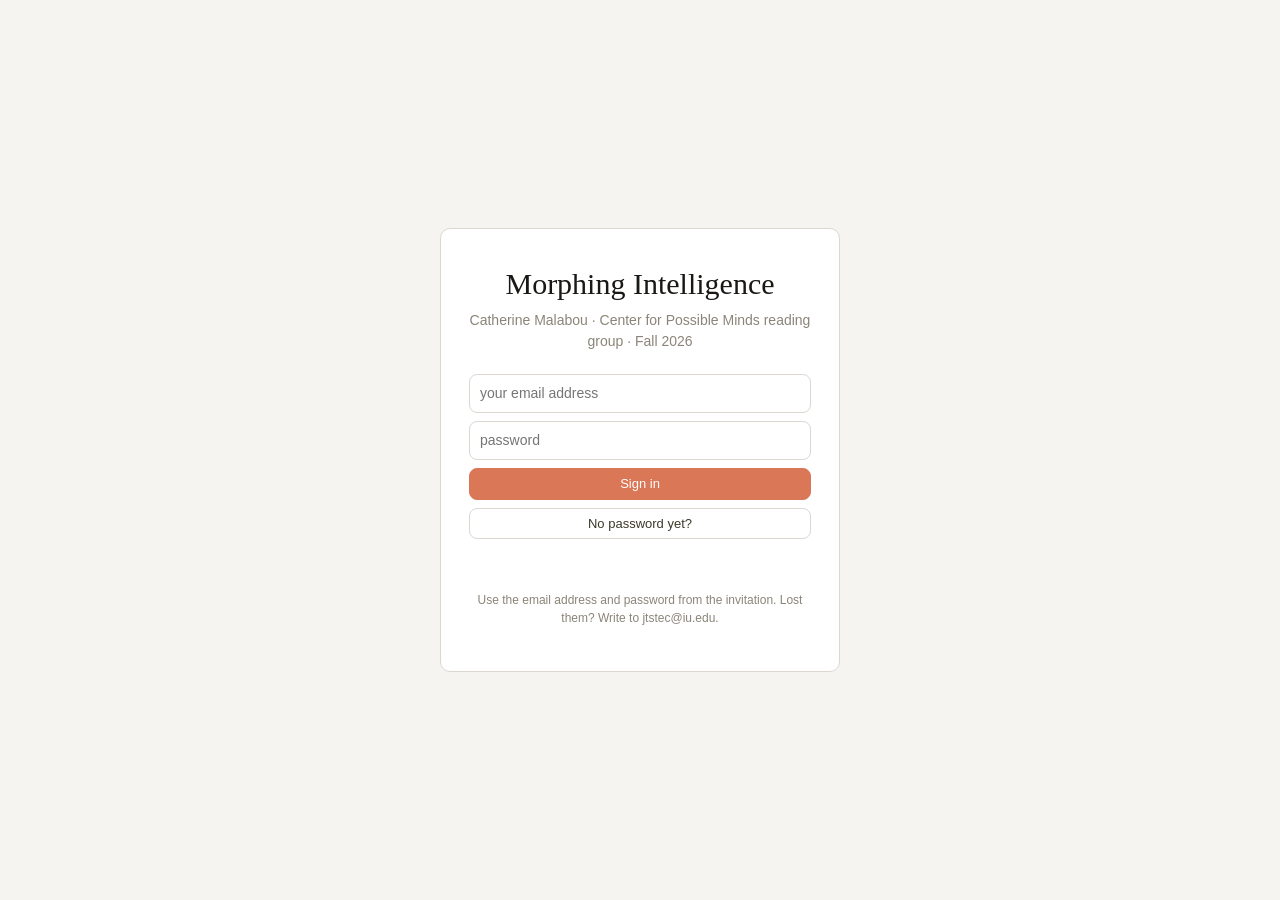
==== commit ffec0247: "Email-me-a-link first sign-in and set-password step Co-Authored-By: Claude Fable 5.1 <noreply@anthro" ====
--- a/morphing-intelligence/read.html
+++ b/morphing-intelligence/read.html
@@ -6,7 +6,7 @@
 <meta name="robots" content="noindex, nofollow">
 <title>Reading — Morphing Intelligence</title>
 <link rel="stylesheet" href="libs/pdf_viewer.min.css">
-<link rel="stylesheet" href="app.css">
+<link rel="stylesheet" href="app.css?v=5">
 <script src="libs/pdf.min.js"></script>
 <script src="libs/supabase.min.js"></script>
 </head>
@@ -16,10 +16,11 @@
   <div class="gate-box">
     <h1>Morphing Intelligence</h1>
     <div class="sub">Catherine Malabou · Center for Possible Minds reading group · Fall 2026</div>
-    <div class="row">
+    <div class="row" id="pwStep">
       <input type="email" id="gateEmail" placeholder="your email address" autocomplete="email" onkeydown="if(event.key==='Enter')signIn()">
       <input type="password" id="gatePw" placeholder="password" autocomplete="current-password" onkeydown="if(event.key==='Enter')signIn()">
       <button class="btn acc" onclick="signIn()">Sign in</button>
+      <a class="btn" href="index.html">No password yet?</a>
     </div>
     <div class="gate-msg" id="gateMsg"></div>
     <p class="fine">Use the email address and password from the invitation. Lost them? Write to jtstec@iu.edu.</p>
@@ -61,7 +62,7 @@
 <div class="pop" id="pop"><button onclick="startAnnotation()">Highlight &amp; note</button></div>
 <div class="toast" id="toast"></div>
 
-<script src="app.js"></script>
+<script src="app.js?v=5"></script>
 <script>
 pdfjsLib.GlobalWorkerOptions.workerSrc = 'libs/pdf.worker.min.js';
 let current = null, pdfDoc = null, scale = 1, annotations = [];
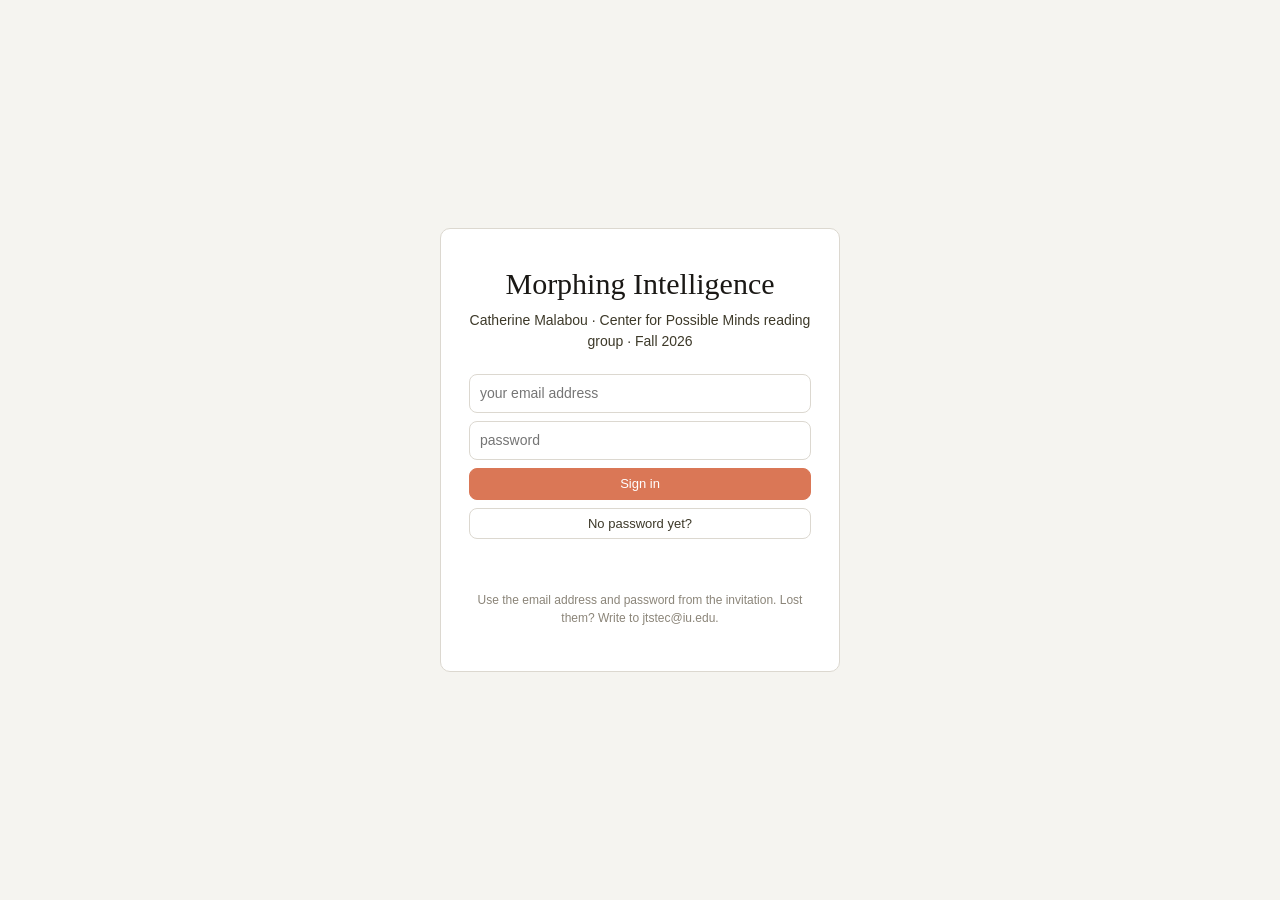
==== commit 66c6a44d: "Reading group: warmer palette, curly quotes in notes, no gate flash Co-Authored-By: Claude Fable 5.1" ====
--- a/morphing-intelligence/read.html
+++ b/morphing-intelligence/read.html
@@ -6,7 +6,7 @@
 <meta name="robots" content="noindex, nofollow">
 <title>Reading — Morphing Intelligence</title>
 <link rel="stylesheet" href="libs/pdf_viewer.min.css">
-<link rel="stylesheet" href="app.css?v=5">
+<link rel="stylesheet" href="app.css?v=7">
 <script src="libs/pdf.min.js"></script>
 <script src="libs/supabase.min.js"></script>
 </head>
@@ -62,7 +62,7 @@
 <div class="pop" id="pop"><button onclick="startAnnotation()">Highlight &amp; note</button></div>
 <div class="toast" id="toast"></div>
 
-<script src="app.js?v=5"></script>
+<script src="app.js?v=7"></script>
 <script>
 pdfjsLib.GlobalWorkerOptions.workerSrc = 'libs/pdf.worker.min.js';
 let current = null, pdfDoc = null, scale = 1, annotations = [];
@@ -150,7 +150,7 @@
   renderAnnotations(); applyHighlights();
 }
 async function saveAnnotation(){
-  const comment=$('formText').value.trim(), shared=!$('formPrivate').checked;
+  const comment=curl($('formText').value.trim()), shared=!$('formPrivate').checked;
   if (editingId){
     const { error } = await db.from('group_annotations').update({ comment, shared, updated_at:new Date().toISOString() }).eq('id', editingId);
     if (error) return toast('Save failed: '+error.message);
@@ -167,7 +167,7 @@
   await loadAnnotations();
 }
 async function saveReply(id){
-  const ta=$('reply-'+id); const text=(ta.value||'').trim(); if(!text) return;
+  const ta=$('reply-'+id); const text=curl((ta.value||'').trim()); if(!text) return;
   const a=annotations.find(x=>x.id===id); const replies=[...(a.replies||[]), {id:Date.now().toString(), comment:text, author_email:user.email, author_name:displayName, created_at:new Date().toISOString()}];
   const { error } = await db.from('group_annotations').update({ replies }).eq('id', id);
   if (error) return toast('Reply failed: '+error.message);
--- a/morphing-intelligence/app.css
+++ b/morphing-intelligence/app.css
@@ -19,12 +19,15 @@
 .btn.sm{padding:2px 8px;font-size:12px}
 .btn:disabled{opacity:.5;cursor:default}
 [hidden]{display:none!important}
+/* nothing shows until the session check resolves, so the gate never flashes between pages */
+body:not(.out) .gate{display:none}
+body:not(.in) header.app,body:not(.in) .wrap,body:not(.in) main.reader{visibility:hidden}
 
 /* gate */
 .gate{position:fixed;inset:0;background:var(--bg);display:flex;align-items:center;justify-content:center;z-index:100;padding:20px}
 .gate-box{max-width:400px;width:100%;text-align:center;background:var(--panel);border:1px solid var(--line);border-radius:var(--r);padding:32px 28px}
 .gate-box h1{font-size:30px;margin-bottom:4px}
-.gate-box .sub{color:var(--muted);margin-bottom:22px}
+.gate-box .sub{color:var(--fg);margin-bottom:22px}
 .gate-box .row{display:flex;flex-direction:column;gap:8px;margin:14px 0}
 .gate-box input{font:inherit;padding:8px 10px;border:1px solid var(--line);border-radius:8px;background:var(--panel);color:var(--fg);width:100%}
 .gate-msg{min-height:20px;font-size:13px;margin-top:10px}
@@ -35,30 +38,31 @@
 header.app{display:flex;align-items:baseline;justify-content:space-between;gap:12px;padding:12px 20px;border-bottom:1px solid var(--line);background:var(--panel);flex-wrap:wrap}
 header.app h1{font-size:21px}
 header.app h1 a{color:inherit;text-decoration:none}
-header.app h1 span{color:var(--muted);font-family:var(--sans);font-size:13px;margin-left:10px}
-header.app .who{font-size:12px;color:var(--muted)}
+header.app h1 span{color:var(--fg);font-family:var(--sans);font-size:13px;margin-left:10px}
+header.app .who{font-size:12px;color:var(--fg)}
+header.app .who span{color:var(--accent);font-weight:500}
 header.app .who button{background:none;border:0;color:var(--accent);padding:0 0 0 8px}
 
 /* readings page */
 .wrap{flex:1;overflow-y:auto;padding:28px 20px 60px}
 .wrap .inner{max-width:720px;margin:0 auto}
-.lead{color:var(--muted);font-size:13.5px;margin-bottom:22px;line-height:1.5}
+.lead{color:var(--fg);font-size:14px;margin-bottom:22px;line-height:1.55}
 .wk{display:grid;grid-template-columns:96px 1fr;gap:14px;padding:14px 16px;border:1px solid var(--line);border-radius:var(--r);background:var(--panel);margin-bottom:12px}
 .wk.now{border-color:var(--accent)}
 .wk .d{font-family:var(--serif);font-size:17px;color:var(--bright);font-variant-numeric:tabular-nums}
-.wk .d small{display:block;font-family:var(--sans);font-size:11px;color:var(--muted)}
-.wk .t{font-size:14px;color:var(--bright);margin-bottom:8px}
-.wk .opt{font-size:12.5px;color:var(--muted);margin-top:8px}
+.wk .d small{display:block;font-family:var(--sans);font-size:10.5px;color:var(--accent);letter-spacing:.08em;text-transform:uppercase;margin-top:2px}
+.wk .t{font-family:var(--serif);font-size:16px;color:var(--bright);margin-bottom:8px}
+.wk .opt{font-size:12.5px;color:var(--fg);margin-top:8px}
 .wk .f{display:flex;flex-wrap:wrap;gap:8px}
-.wk .f a{font-size:12.5px;padding:4px 11px;border:1px solid var(--line);border-radius:999px;background:var(--panel);color:var(--fg);text-decoration:none}
-.wk .f a:hover{border-color:var(--accent);color:var(--bright)}
+.wk .f a{font-size:12.5px;padding:4px 12px;border:1px solid var(--accent);border-radius:999px;background:var(--panel);color:var(--accent);font-weight:500;text-decoration:none}
+.wk .f a:hover{background:var(--accent);color:#fff}
 .wk .f a.seen::before{content:"✓ ";color:var(--ok)}
 .break{font-size:12.5px;color:var(--muted);padding:2px 16px 12px}
 .admin{font-size:12px;color:var(--muted);margin-top:28px;padding-top:14px;border-top:1px solid var(--line)}
 
 /* reader page */
 main.reader{flex:1;min-height:0;display:grid;grid-template-rows:auto 1fr}
-.bar{display:flex;align-items:center;gap:8px;padding:8px 14px;border-bottom:1px solid var(--line);background:var(--panel);font-size:12.5px;color:var(--muted);flex-wrap:wrap}
+.bar{display:flex;align-items:center;gap:8px;padding:8px 14px;border-bottom:1px solid var(--line);background:var(--panel);font-size:12.5px;color:var(--fg);flex-wrap:wrap}
 .bar b{color:var(--bright);font-weight:500;margin-right:auto}
 .bar .pg{font-variant-numeric:tabular-nums}
 .stage{display:grid;grid-template-columns:1fr 320px;min-height:0}
@@ -76,12 +80,12 @@
 .ann h3 label{font-weight:400;text-transform:none;letter-spacing:0;font-size:12px}
 .card{border:1px solid var(--line);border-radius:var(--r);padding:9px 10px;margin-bottom:8px;font-size:12.5px}
 .card.mine{border-left:3px solid var(--accent)}
-.card .who{font-weight:500;color:var(--bright);font-size:12px;display:flex;gap:6px;align-items:baseline}
+.card .who{font-weight:500;color:var(--accent);font-size:12px;display:flex;gap:6px;align-items:baseline}
 .card .who small{color:var(--muted);font-weight:400}
 .card .who .priv{font-size:10px;border:1px solid var(--line);border-radius:999px;padding:0 6px;color:var(--muted)}
-.card .q{color:var(--muted);font-style:italic;margin:3px 0;cursor:pointer}
-.card .q:hover{color:var(--fg)}
-.card .r{margin-top:4px;white-space:pre-wrap}
+.card .q{color:var(--fg);font-family:var(--serif);font-size:13px;font-style:italic;margin:3px 0;cursor:pointer}
+.card .q:hover{color:var(--bright)}
+.card .r{margin-top:4px;white-space:pre-wrap;color:var(--bright)}
 .card .acts{margin-top:6px;display:flex;gap:10px}
 .card .acts button{background:none;border:0;padding:0;color:var(--muted);font-size:11.5px}
 .card .acts button:hover{color:var(--accent)}
@@ -89,10 +93,10 @@
 .card textarea{width:100%;min-height:50px;font:inherit;font-size:12.5px;padding:6px;border:1px solid var(--line);border-radius:8px;background:var(--bg);color:var(--fg)}
 .empty{color:var(--muted);font-size:12.5px}
 .form{border:1px solid var(--accent);border-radius:var(--r);padding:10px;margin-bottom:10px;background:var(--bg)}
-.form .q{font-size:12px;color:var(--muted);font-style:italic;margin-bottom:6px;max-height:70px;overflow:auto}
+.form .q{font-size:12.5px;color:var(--fg);font-family:var(--serif);font-style:italic;margin-bottom:6px;max-height:70px;overflow:auto}
 .form textarea{width:100%;min-height:70px;font:inherit;font-size:13px;padding:7px;border:1px solid var(--line);border-radius:8px;background:var(--panel);color:var(--fg);resize:vertical}
 .form .row{display:flex;gap:8px;align-items:center;margin-top:8px;flex-wrap:wrap}
-.form .row label{font-size:12px;color:var(--muted);margin-right:auto}
+.form .row label{font-size:12px;color:var(--fg);margin-right:auto}
 .pop{position:absolute;z-index:50;background:var(--panel);border:1px solid var(--line);border-radius:var(--r);box-shadow:0 3px 12px rgba(0,0,0,.15);padding:4px;display:none}
 .pop button{border:0;background:none;padding:5px 10px;font-size:13px;color:var(--fg);border-radius:3px}
 .pop button:hover{background:var(--hover)}
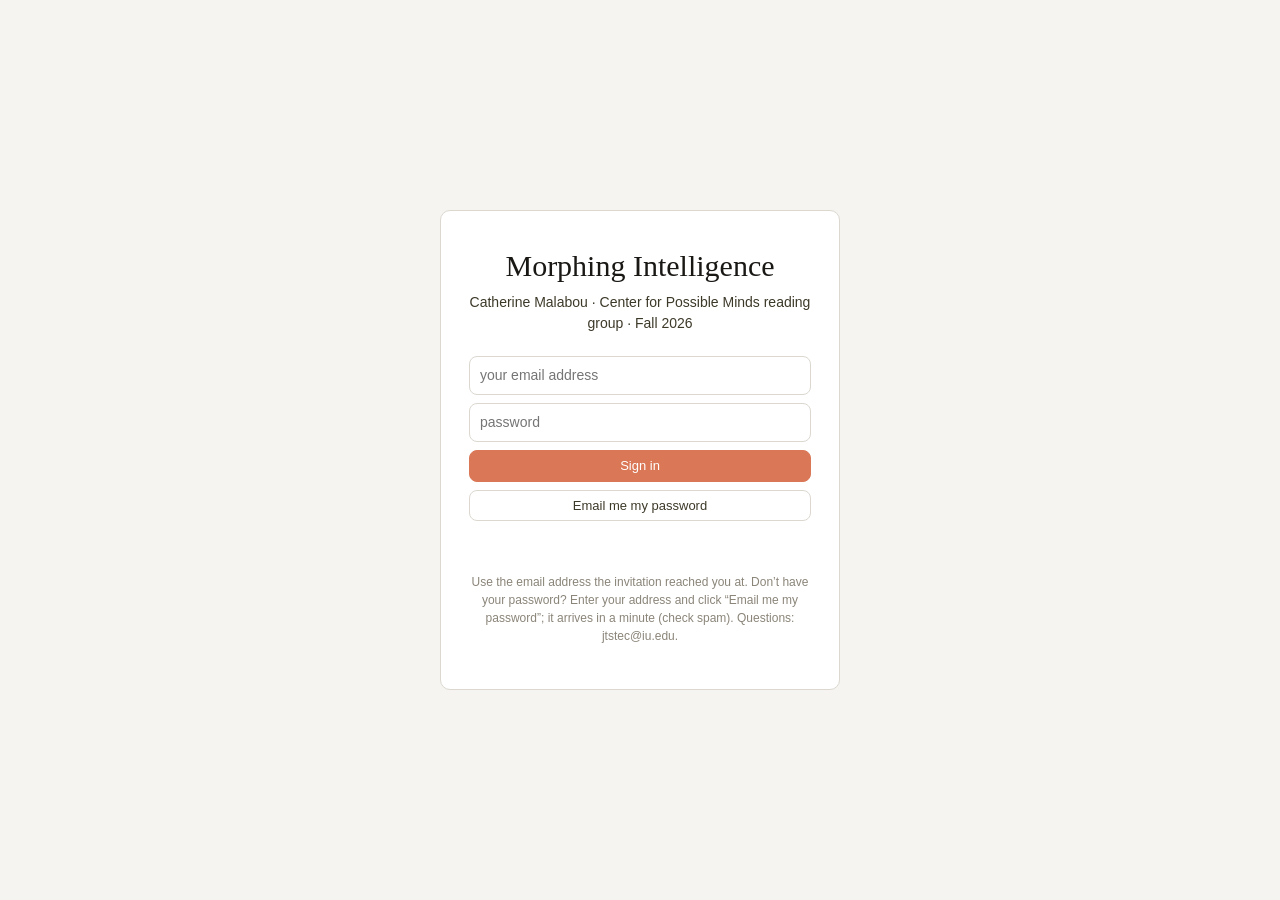
==== commit d0f8ecb4: "Reading group: same gate on the reader page Co-Authored-By: Claude Fable 5.1 <noreply@anthropic.com>" ====
--- a/morphing-intelligence/read.html
+++ b/morphing-intelligence/read.html
@@ -20,10 +20,10 @@
       <input type="email" id="gateEmail" placeholder="your email address" autocomplete="email" onkeydown="if(event.key==='Enter')signIn()">
       <input type="password" id="gatePw" placeholder="password" autocomplete="current-password" onkeydown="if(event.key==='Enter')signIn()">
       <button class="btn acc" onclick="signIn()">Sign in</button>
-      <a class="btn" href="index.html">No password yet?</a>
+      <button class="btn" onclick="emailPassword()">Email me my password</button>
     </div>
     <div class="gate-msg" id="gateMsg"></div>
-    <p class="fine">Use the email address and password from the invitation. Lost them? Write to jtstec@iu.edu.</p>
+    <p class="fine">Use the email address the invitation reached you at. Don’t have your password? Enter your address and click “Email me my password”; it arrives in a minute (check spam). Questions: jtstec@iu.edu.</p>
   </div>
 </div>
 
